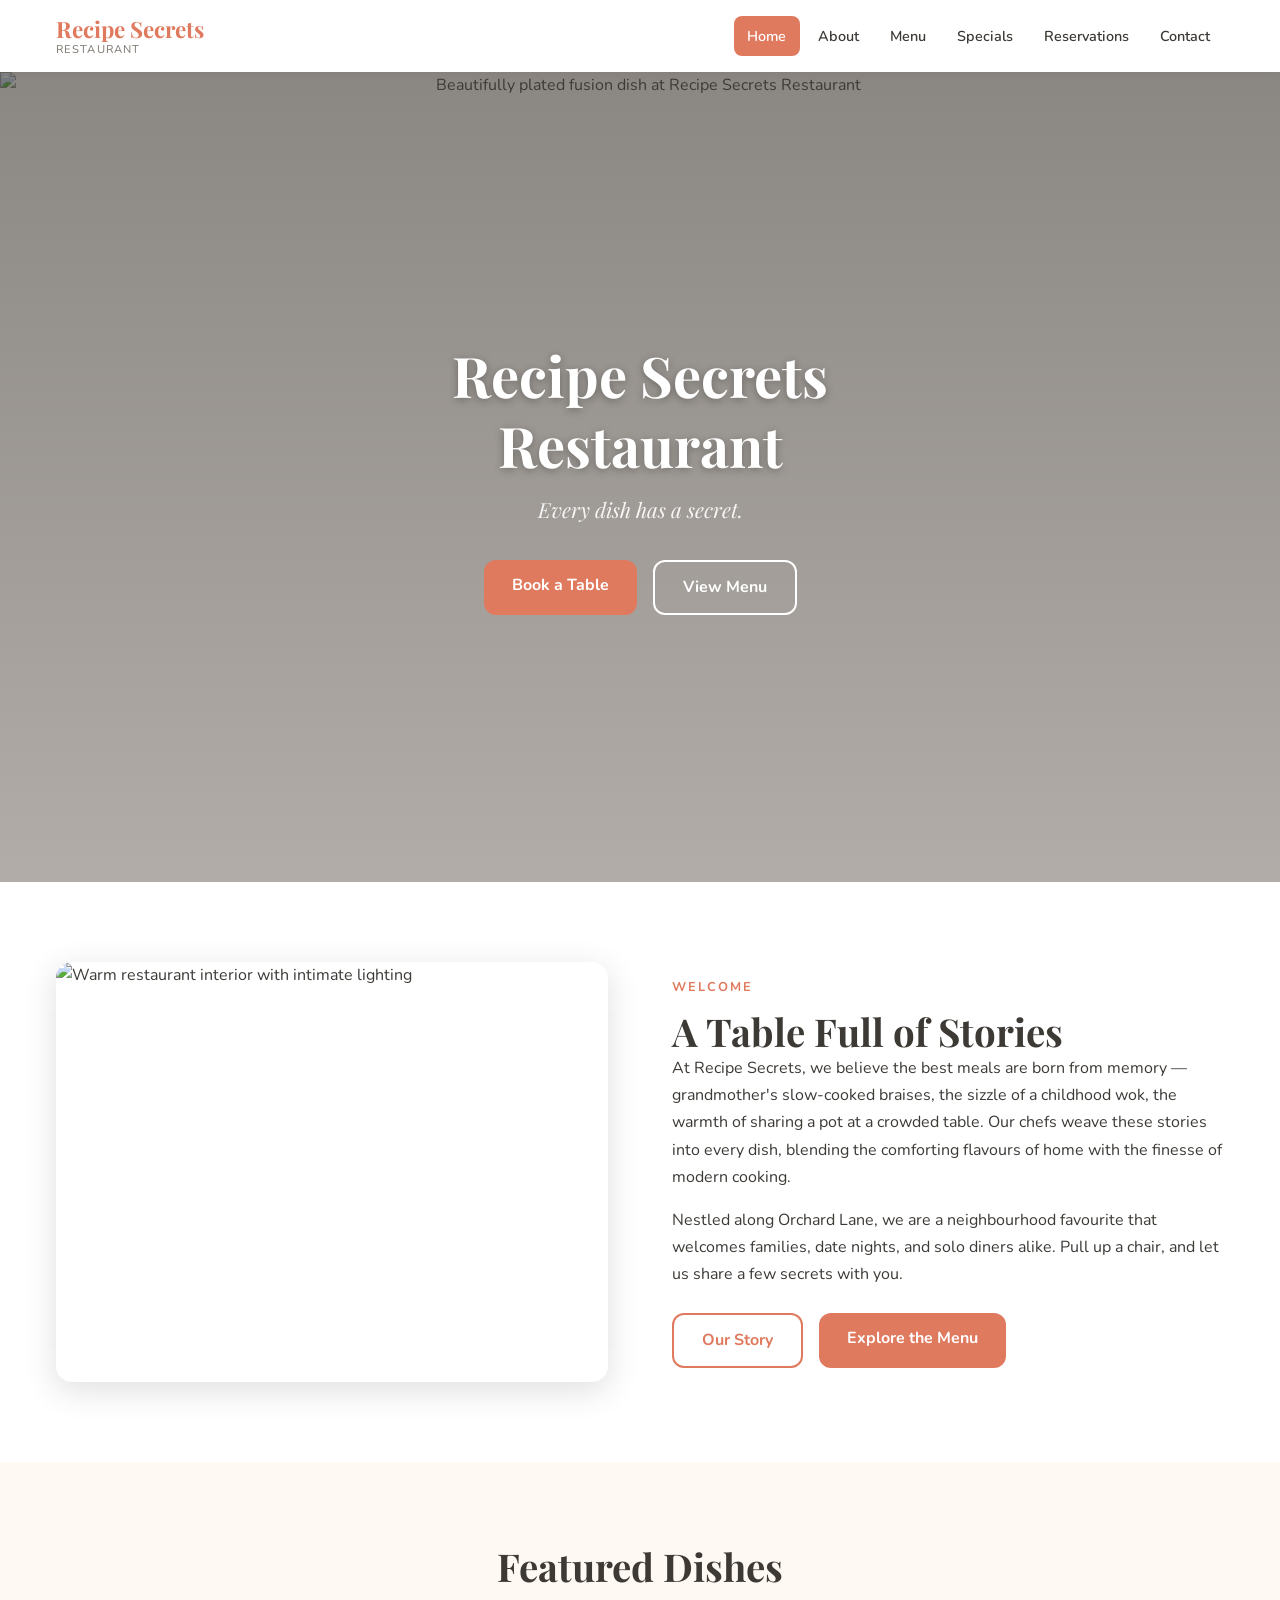
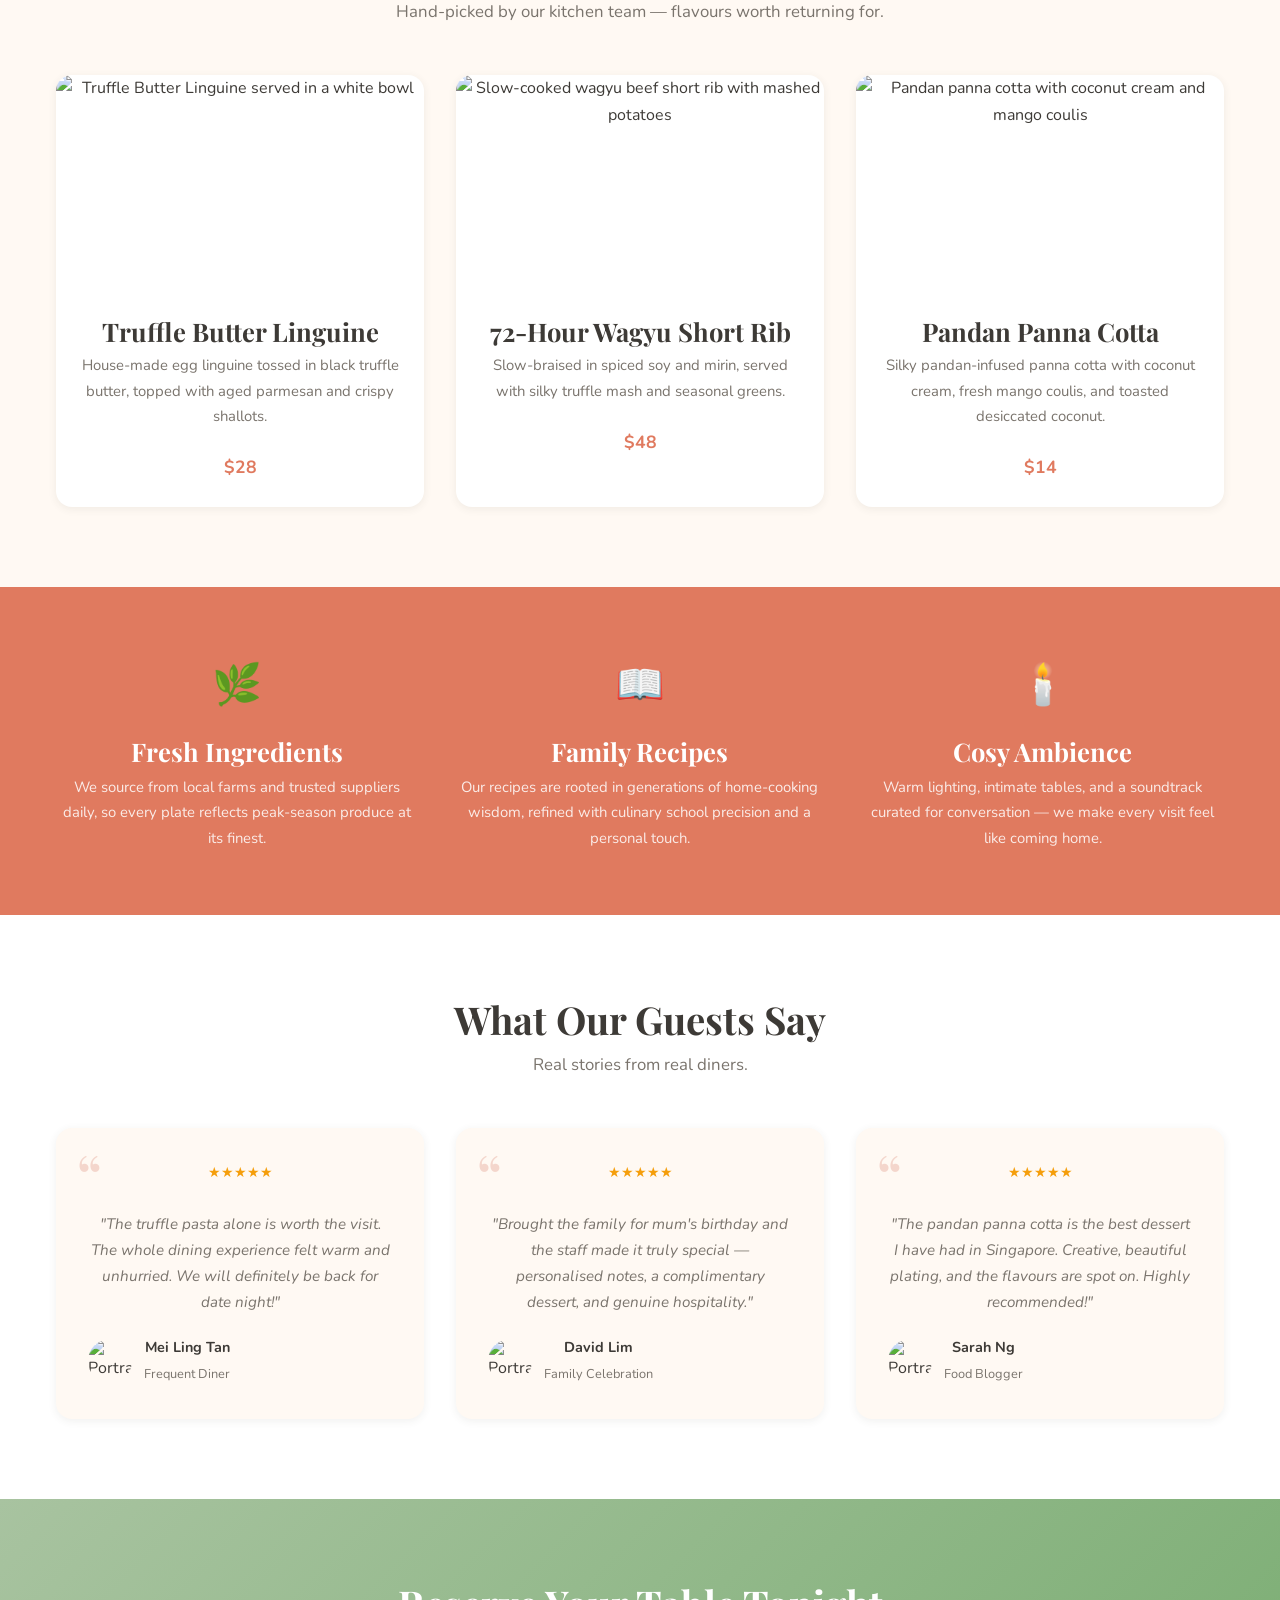
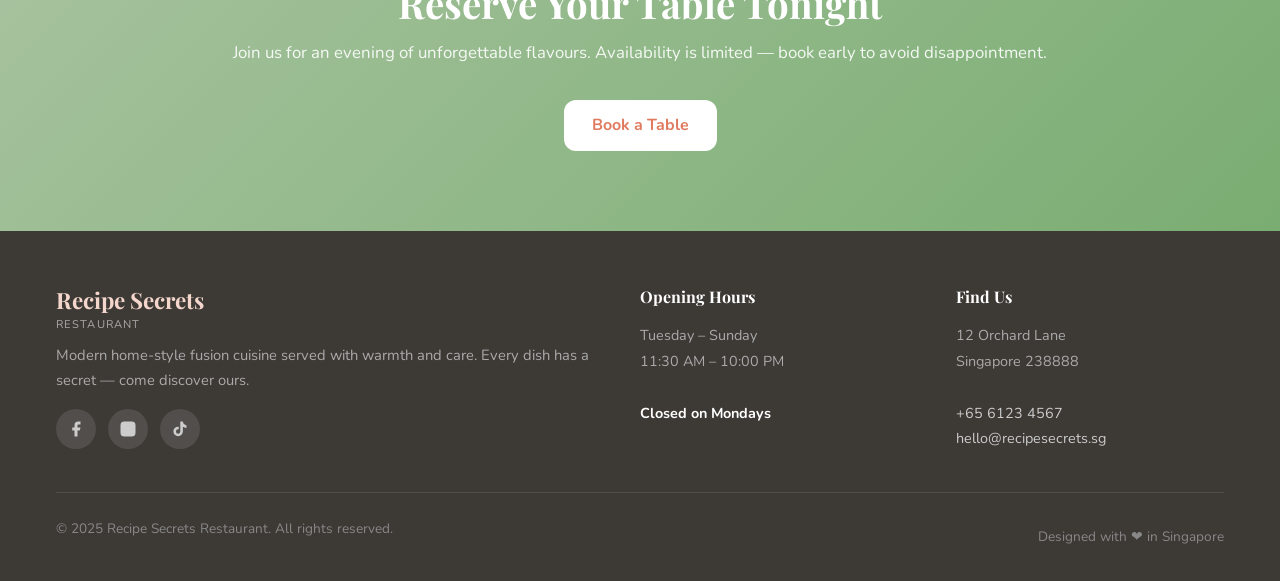
==== index.html @ 35454aa4 "Initial commit: Recipe Secrets Restaurant website" ====
<!DOCTYPE html>
<html lang="en">
<head>
  <meta charset="UTF-8" />
  <meta name="viewport" content="width=device-width, initial-scale=1.0" />
  <title>Recipe Secrets Restaurant – Modern Home-Style Fusion in Singapore</title>
  <meta name="description" content="Recipe Secrets Restaurant offers modern home-style fusion cuisine in the heart of Singapore. Every dish has a secret — come discover ours." />
  <meta property="og:title" content="Recipe Secrets Restaurant" />
  <meta property="og:description" content="Modern home-style fusion cuisine in Singapore. Book a table today." />
  <meta property="og:type" content="restaurant" />
  <link rel="icon" href="data:image/svg+xml,<svg xmlns='http://www.w3.org/2000/svg' viewBox='0 0 32 32'><text y='26' font-size='26'>🍽</text></svg>" />
  <link rel="stylesheet" href="css/styles.css" />
</head>
<body>

  <!-- ===== HEADER ===== -->
  <header class="site-header">
    <div class="header-inner">
      <a href="index.html" class="logo" aria-label="Recipe Secrets Restaurant – Home">
        Recipe Secrets
        <span>Restaurant</span>
      </a>
      <button class="hamburger" aria-label="Toggle navigation" aria-expanded="false" aria-controls="main-nav">
        <span></span><span></span><span></span>
      </button>
      <nav class="site-nav" id="main-nav" aria-label="Main navigation">
        <ul class="nav-list">
          <li><a href="index.html" class="active" aria-current="page">Home</a></li>
          <li><a href="about.html">About</a></li>
          <li><a href="menu.html">Menu</a></li>
          <li><a href="specials.html">Specials</a></li>
          <li><a href="reservation.html">Reservations</a></li>
          <li><a href="contact.html">Contact</a></li>
        </ul>
      </nav>
    </div>
  </header>

  <main>

    <!-- ===== HERO ===== -->
    <section class="hero" aria-label="Hero banner">
      <img
        class="hero-bg"
        src="https://images.unsplash.com/photo-1414235077428-338989a2e8c0?w=1200&q=80"
        alt="Beautifully plated fusion dish at Recipe Secrets Restaurant"
        fetchpriority="high"
      />
      <div class="hero-content">
        <h1>Recipe Secrets<br />Restaurant</h1>
        <p class="hero-tagline">Every dish has a secret.</p>
        <div class="hero-buttons">
          <a href="reservation.html" class="btn btn-primary">Book a Table</a>
          <a href="menu.html" class="btn btn-outline" style="border-color:#fff;color:#fff;">View Menu</a>
        </div>
      </div>
    </section>

    <!-- ===== WELCOME ===== -->
    <section class="welcome-section section-pad" aria-labelledby="welcome-heading">
      <div class="container">
        <div class="welcome-grid">
          <div class="welcome-image reveal">
            <img
              src="https://images.unsplash.com/photo-1504674900247-0877df9cc836?w=600&q=80"
              alt="Warm restaurant interior with intimate lighting"
              loading="lazy"
              width="600"
              height="420"
            />
          </div>
          <div class="welcome-text reveal">
            <p class="section-label">Welcome</p>
            <h2 id="welcome-heading">A Table Full of Stories</h2>
            <p>At Recipe Secrets, we believe the best meals are born from memory — grandmother's slow-cooked braises, the sizzle of a childhood wok, the warmth of sharing a pot at a crowded table. Our chefs weave these stories into every dish, blending the comforting flavours of home with the finesse of modern cooking.</p>
            <p>Nestled along Orchard Lane, we are a neighbourhood favourite that welcomes families, date nights, and solo diners alike. Pull up a chair, and let us share a few secrets with you.</p>
            <div style="margin-top:1.5rem; display:flex; gap:1rem; flex-wrap:wrap;">
              <a href="about.html" class="btn btn-outline">Our Story</a>
              <a href="menu.html" class="btn btn-primary">Explore the Menu</a>
            </div>
          </div>
        </div>
      </div>
    </section>

    <!-- ===== FEATURED DISHES ===== -->
    <section class="featured-section section-pad" aria-labelledby="featured-heading">
      <div class="container text-center">
        <h2 class="section-title" id="featured-heading">Featured Dishes</h2>
        <p class="section-subtitle">Hand-picked by our kitchen team — flavours worth returning for.</p>
        <div class="cards-grid">

          <article class="dish-card reveal">
            <div class="dish-card-img">
              <img
                src="https://images.unsplash.com/photo-1473093295043-cdd812d0e601?w=600&q=80"
                alt="Truffle Butter Linguine served in a white bowl"
                loading="lazy"
                width="600"
                height="220"
              />
            </div>
            <div class="dish-card-body">
              <h3>Truffle Butter Linguine</h3>
              <p>House-made egg linguine tossed in black truffle butter, topped with aged parmesan and crispy shallots.</p>
              <span class="dish-price">$28</span>
            </div>
          </article>

          <article class="dish-card reveal">
            <div class="dish-card-img">
              <img
                src="https://images.unsplash.com/photo-1546069901-ba9599a7e63c?w=600&q=80"
                alt="Slow-cooked wagyu beef short rib with mashed potatoes"
                loading="lazy"
                width="600"
                height="220"
              />
            </div>
            <div class="dish-card-body">
              <h3>72-Hour Wagyu Short Rib</h3>
              <p>Slow-braised in spiced soy and mirin, served with silky truffle mash and seasonal greens.</p>
              <span class="dish-price">$48</span>
            </div>
          </article>

          <article class="dish-card reveal">
            <div class="dish-card-img">
              <img
                src="https://images.unsplash.com/photo-1488477181228-c2b9e9ea5f08?w=600&q=80"
                alt="Pandan panna cotta with coconut cream and mango coulis"
                loading="lazy"
                width="600"
                height="220"
              />
            </div>
            <div class="dish-card-body">
              <h3>Pandan Panna Cotta</h3>
              <p>Silky pandan-infused panna cotta with coconut cream, fresh mango coulis, and toasted desiccated coconut.</p>
              <span class="dish-price">$14</span>
            </div>
          </article>

        </div>
      </div>
    </section>

    <!-- ===== WHY DINE WITH US ===== -->
    <section class="why-strip" aria-labelledby="why-heading">
      <div class="container">
        <div class="why-grid">
          <div class="why-item reveal">
            <span class="why-icon" aria-hidden="true">🌿</span>
            <h3>Fresh Ingredients</h3>
            <p>We source from local farms and trusted suppliers daily, so every plate reflects peak-season produce at its finest.</p>
          </div>
          <div class="why-item reveal">
            <span class="why-icon" aria-hidden="true">📖</span>
            <h3>Family Recipes</h3>
            <p>Our recipes are rooted in generations of home-cooking wisdom, refined with culinary school precision and a personal touch.</p>
          </div>
          <div class="why-item reveal">
            <span class="why-icon" aria-hidden="true">🕯️</span>
            <h3>Cosy Ambience</h3>
            <p>Warm lighting, intimate tables, and a soundtrack curated for conversation — we make every visit feel like coming home.</p>
          </div>
        </div>
      </div>
    </section>

    <!-- ===== TESTIMONIALS ===== -->
    <section class="testimonials-section section-pad" aria-labelledby="testimonials-heading">
      <div class="container text-center">
        <h2 class="section-title" id="testimonials-heading">What Our Guests Say</h2>
        <p class="section-subtitle">Real stories from real diners.</p>
        <div class="testimonials-grid">

          <div class="testimonial-card reveal">
            <div class="stars" aria-label="5 out of 5 stars">★★★★★</div>
            <blockquote>"The truffle pasta alone is worth the visit. The whole dining experience felt warm and unhurried. We will definitely be back for date night!"</blockquote>
            <div class="testimonial-author">
              <img src="https://images.unsplash.com/photo-1438761681033-6461ffad8d80?w=100&q=80" alt="Portrait of Mei Ling" loading="lazy" width="44" height="44" />
              <div>
                <strong>Mei Ling Tan</strong>
                <span>Frequent Diner</span>
              </div>
            </div>
          </div>

          <div class="testimonial-card reveal">
            <div class="stars" aria-label="5 out of 5 stars">★★★★★</div>
            <blockquote>"Brought the family for mum's birthday and the staff made it truly special — personalised notes, a complimentary dessert, and genuine hospitality."</blockquote>
            <div class="testimonial-author">
              <img src="https://images.unsplash.com/photo-1507003211169-0a1dd7228f2d?w=100&q=80" alt="Portrait of David Lim" loading="lazy" width="44" height="44" />
              <div>
                <strong>David Lim</strong>
                <span>Family Celebration</span>
              </div>
            </div>
          </div>

          <div class="testimonial-card reveal">
            <div class="stars" aria-label="5 out of 5 stars">★★★★★</div>
            <blockquote>"The pandan panna cotta is the best dessert I have had in Singapore. Creative, beautiful plating, and the flavours are spot on. Highly recommended!"</blockquote>
            <div class="testimonial-author">
              <img src="https://images.unsplash.com/photo-1494790108377-be9c29b29330?w=100&q=80" alt="Portrait of Sarah Ng" loading="lazy" width="44" height="44" />
              <div>
                <strong>Sarah Ng</strong>
                <span>Food Blogger</span>
              </div>
            </div>
          </div>

        </div>
      </div>
    </section>

    <!-- ===== CTA BANNER ===== -->
    <section class="cta-banner" aria-labelledby="cta-heading">
      <div class="container text-center reveal">
        <h2 id="cta-heading">Reserve Your Table Tonight</h2>
        <p>Join us for an evening of unforgettable flavours. Availability is limited — book early to avoid disappointment.</p>
        <a href="reservation.html" class="btn btn-white">Book a Table</a>
      </div>
    </section>

  </main>

  <!-- ===== FOOTER ===== -->
  <footer class="site-footer" aria-label="Site footer">
    <div class="container">
      <div class="footer-grid">
        <div class="footer-brand">
          <a href="index.html" class="logo">Recipe Secrets<span>Restaurant</span></a>
          <p>Modern home-style fusion cuisine served with warmth and care. Every dish has a secret — come discover ours.</p>
          <div class="social-links" aria-label="Social media links">
            <a href="#" aria-label="Follow us on Facebook">
              <svg viewBox="0 0 24 24" aria-hidden="true"><path d="M18 2h-3a5 5 0 0 0-5 5v3H7v4h3v8h4v-8h3l1-4h-4V7a1 1 0 0 1 1-1h3z"/></svg>
            </a>
            <a href="#" aria-label="Follow us on Instagram">
              <svg viewBox="0 0 24 24" aria-hidden="true"><rect x="2" y="2" width="20" height="20" rx="5" ry="5"/><path d="M16 11.37A4 4 0 1 1 12.63 8 4 4 0 0 1 16 11.37z" fill="none" stroke="currentColor" stroke-width="2"/><line x1="17.5" y1="6.5" x2="17.51" y2="6.5" stroke="currentColor" stroke-width="2" stroke-linecap="round"/></svg>
            </a>
            <a href="#" aria-label="Follow us on TikTok">
              <svg viewBox="0 0 24 24" aria-hidden="true"><path d="M19.59 6.69a4.83 4.83 0 0 1-3.77-4.25V2h-3.45v13.67a2.89 2.89 0 0 1-2.88 2.5 2.89 2.89 0 0 1-2.89-2.89 2.89 2.89 0 0 1 2.89-2.89c.28 0 .54.04.79.1V9.01a6.33 6.33 0 0 0-.79-.05 6.34 6.34 0 0 0-6.34 6.34 6.34 6.34 0 0 0 6.34 6.34 6.34 6.34 0 0 0 6.33-6.34V9.03a8.16 8.16 0 0 0 4.77 1.52V7.1a4.85 4.85 0 0 1-1-.41z"/></svg>
            </a>
          </div>
        </div>
        <div class="footer-col">
          <h4>Opening Hours</h4>
          <address>
            Tuesday – Sunday<br />
            11:30 AM – 10:00 PM<br /><br />
            <strong style="color:#fff;">Closed on Mondays</strong>
          </address>
        </div>
        <div class="footer-col">
          <h4>Find Us</h4>
          <address>
            12 Orchard Lane<br />
            Singapore 238888<br /><br />
            <a href="tel:+6561234567">+65 6123 4567</a><br />
            <a href="mailto:hello@recipesecrets.sg">hello@recipesecrets.sg</a>
          </address>
        </div>
      </div>
      <div class="footer-bottom">
        <p>&copy; 2025 Recipe Secrets Restaurant. All rights reserved.</p>
        <p>Designed with ❤ in Singapore</p>
      </div>
    </div>
  </footer>

  <script src="js/main.js"></script>
</body>
</html>
---- css/styles.css ----
@import url('https://fonts.googleapis.com/css2?family=Playfair+Display:ital,wght@0,400;0,600;0,700;1,400&family=Nunito:wght@300;400;600;700&display=swap');

/* =========================================
   CSS VARIABLES & RESET
   ========================================= */
:root {
  --bg: #FFF9F3;
  --surface: #FFFFFF;
  --primary: #E07A5F;
  --secondary: #A8C3A0;
  --accent: #F4D6CC;
  --text: #3D3A36;
  --muted: #7A746D;
  --radius-sm: 8px;
  --radius-md: 12px;
  --radius-lg: 16px;
  --shadow-sm: 0 2px 8px rgba(61, 58, 54, 0.08);
  --shadow-md: 0 4px 16px rgba(61, 58, 54, 0.12);
  --shadow-lg: 0 8px 32px rgba(61, 58, 54, 0.16);
  --transition: 0.3s ease;
  --max-width: 1200px;
}

*, *::before, *::after {
  box-sizing: border-box;
  margin: 0;
  padding: 0;
}

html {
  scroll-behavior: smooth;
}

body {
  font-family: 'Nunito', sans-serif;
  background-color: var(--bg);
  color: var(--text);
  line-height: 1.7;
  font-size: 16px;
  overflow-x: hidden;
}

img {
  max-width: 100%;
  height: auto;
  display: block;
}

a {
  color: var(--primary);
  text-decoration: none;
  transition: color var(--transition);
}

a:hover { color: #c45f44; }

a:focus-visible, button:focus-visible, input:focus-visible, select:focus-visible, textarea:focus-visible {
  outline: 2px solid var(--primary);
  outline-offset: 3px;
}

h1, h2, h3, h4 {
  font-family: 'Playfair Display', serif;
  line-height: 1.25;
  color: var(--text);
}

h1 { font-size: clamp(2rem, 5vw, 3.5rem); }
h2 { font-size: clamp(1.6rem, 3.5vw, 2.4rem); }
h3 { font-size: clamp(1.2rem, 2.5vw, 1.6rem); }
h4 { font-size: 1.1rem; }

p { margin-bottom: 1rem; }
p:last-child { margin-bottom: 0; }

ul { list-style: none; }

/* =========================================
   UTILITIES
   ========================================= */
.container {
  max-width: var(--max-width);
  margin: 0 auto;
  padding: 0 1rem;
}

.section-pad {
  padding: 5rem 0;
}

.text-center { text-align: center; }

.section-title {
  font-family: 'Playfair Display', serif;
  color: var(--text);
  margin-bottom: 0.5rem;
}

.section-subtitle {
  color: var(--muted);
  font-size: 1.05rem;
  margin-bottom: 3rem;
}

.badge {
  display: inline-block;
  padding: 0.2rem 0.7rem;
  border-radius: 20px;
  font-size: 0.75rem;
  font-weight: 700;
  letter-spacing: 0.03em;
  text-transform: uppercase;
}

.badge-veg { background: #d4edda; color: #155724; }
.badge-spicy { background: #f8d7da; color: #721c24; }
.badge-chef { background: #fff3cd; color: #856404; }

.btn {
  display: inline-block;
  padding: 0.75rem 1.75rem;
  border-radius: var(--radius-md);
  font-family: 'Nunito', sans-serif;
  font-weight: 700;
  font-size: 1rem;
  cursor: pointer;
  border: none;
  transition: transform var(--transition), box-shadow var(--transition), background-color var(--transition);
}

.btn:hover {
  transform: translateY(-2px);
  box-shadow: var(--shadow-md);
}

.btn-primary {
  background: var(--primary);
  color: #fff;
}

.btn-primary:hover {
  background: #c45f44;
  color: #fff;
}

.btn-outline {
  background: transparent;
  color: var(--primary);
  border: 2px solid var(--primary);
}

.btn-outline:hover {
  background: var(--primary);
  color: #fff;
}

.btn-white {
  background: #fff;
  color: var(--primary);
}

.btn-white:hover {
  background: var(--accent);
  color: var(--primary);
}

/* Scroll reveal */
.reveal {
  opacity: 0;
  transform: translateY(20px);
  transition: opacity 0.5s ease, transform 0.5s ease;
}

.reveal.visible {
  opacity: 1;
  transform: none;
}

@media (prefers-reduced-motion: reduce) {
  .reveal {
    opacity: 1;
    transform: none;
    transition: none;
  }
}

/* =========================================
   HEADER & NAV
   ========================================= */
.site-header {
  position: sticky;
  top: 0;
  z-index: 1000;
  background: var(--surface);
  box-shadow: var(--shadow-sm);
}

.header-inner {
  display: flex;
  align-items: center;
  justify-content: space-between;
  padding: 1rem 1rem;
  max-width: var(--max-width);
  margin: 0 auto;
}

.logo {
  font-family: 'Playfair Display', serif;
  font-size: 1.4rem;
  font-weight: 700;
  color: var(--primary);
  text-decoration: none;
  line-height: 1.2;
}

.logo span {
  display: block;
  font-size: 0.7rem;
  font-family: 'Nunito', sans-serif;
  font-weight: 400;
  color: var(--muted);
  letter-spacing: 0.1em;
  text-transform: uppercase;
}

.nav-list {
  display: flex;
  gap: 0.25rem;
  align-items: center;
}

.nav-list a {
  display: block;
  padding: 0.5rem 0.85rem;
  color: var(--text);
  font-weight: 600;
  font-size: 0.9rem;
  border-radius: var(--radius-sm);
  transition: background var(--transition), color var(--transition);
}

.nav-list a:hover {
  background: var(--accent);
  color: var(--primary);
}

.nav-list a.active {
  background: var(--primary);
  color: #fff;
}

.hamburger {
  display: none;
  flex-direction: column;
  gap: 5px;
  background: none;
  border: none;
  cursor: pointer;
  padding: 6px;
  border-radius: var(--radius-sm);
}

.hamburger span {
  display: block;
  width: 24px;
  height: 2px;
  background: var(--text);
  border-radius: 2px;
  transition: transform var(--transition), opacity var(--transition);
}

.hamburger[aria-expanded="true"] span:nth-child(1) {
  transform: translateY(7px) rotate(45deg);
}

.hamburger[aria-expanded="true"] span:nth-child(2) {
  opacity: 0;
}

.hamburger[aria-expanded="true"] span:nth-child(3) {
  transform: translateY(-7px) rotate(-45deg);
}

/* =========================================
   FOOTER
   ========================================= */
.site-footer {
  background: var(--text);
  color: #ccc;
  padding: 3.5rem 0 1.5rem;
}

.footer-grid {
  display: grid;
  grid-template-columns: 2fr 1fr 1fr;
  gap: 3rem;
  margin-bottom: 2.5rem;
}

.footer-brand .logo { color: var(--accent); }
.footer-brand .logo span { color: #aaa; }
.footer-brand p { color: #aaa; font-size: 0.92rem; margin-top: 0.75rem; }

.footer-col h4 {
  font-family: 'Playfair Display', serif;
  color: #fff;
  margin-bottom: 1rem;
  font-size: 1rem;
}

.footer-col p, .footer-col address {
  font-style: normal;
  font-size: 0.9rem;
  color: #aaa;
  line-height: 1.8;
}

.footer-col a { color: #ccc; }
.footer-col a:hover { color: var(--accent); }

.social-links {
  display: flex;
  gap: 0.75rem;
  margin-top: 1rem;
}

.social-links a {
  display: flex;
  align-items: center;
  justify-content: center;
  width: 40px;
  height: 40px;
  background: rgba(255,255,255,0.1);
  border-radius: 50%;
  color: #ccc;
  transition: background var(--transition), color var(--transition);
}

.social-links a:hover {
  background: var(--primary);
  color: #fff;
}

.social-links svg {
  width: 18px;
  height: 18px;
  fill: currentColor;
}

.footer-bottom {
  border-top: 1px solid rgba(255,255,255,0.1);
  padding-top: 1.5rem;
  display: flex;
  justify-content: space-between;
  align-items: center;
  font-size: 0.85rem;
  color: #888;
  flex-wrap: wrap;
  gap: 0.5rem;
}

/* =========================================
   PAGE HERO (shared)
   ========================================= */
.page-hero {
  position: relative;
  height: 320px;
  display: flex;
  align-items: center;
  justify-content: center;
  overflow: hidden;
  text-align: center;
}

.page-hero::before {
  content: '';
  position: absolute;
  inset: 0;
  background: rgba(61, 58, 54, 0.55);
  z-index: 1;
}

.page-hero img {
  position: absolute;
  inset: 0;
  width: 100%;
  height: 100%;
  object-fit: cover;
}

.page-hero-content {
  position: relative;
  z-index: 2;
  color: #fff;
}

.page-hero-content h1 {
  color: #fff;
  margin-bottom: 0.5rem;
}

.page-hero-content p {
  font-size: 1.1rem;
  color: rgba(255,255,255,0.85);
}

/* =========================================
   HOME – HERO
   ========================================= */
.hero {
  position: relative;
  min-height: 90vh;
  display: flex;
  align-items: center;
  justify-content: center;
  text-align: center;
  overflow: hidden;
}

.hero::before {
  content: '';
  position: absolute;
  inset: 0;
  background: linear-gradient(to bottom, rgba(61,58,54,0.6) 0%, rgba(61,58,54,0.4) 100%);
  z-index: 1;
}

.hero-bg {
  position: absolute;
  inset: 0;
  width: 100%;
  height: 100%;
  object-fit: cover;
}

.hero-content {
  position: relative;
  z-index: 2;
  color: #fff;
  max-width: 700px;
  padding: 2rem 1rem;
}

.hero-content h1 {
  color: #fff;
  margin-bottom: 0.75rem;
  text-shadow: 0 2px 8px rgba(0,0,0,0.3);
}

.hero-tagline {
  font-size: clamp(1rem, 2.5vw, 1.3rem);
  color: rgba(255,255,255,0.9);
  font-style: italic;
  margin-bottom: 2rem;
  font-family: 'Playfair Display', serif;
}

.hero-buttons {
  display: flex;
  gap: 1rem;
  justify-content: center;
  flex-wrap: wrap;
}

/* =========================================
   HOME – WELCOME
   ========================================= */
.welcome-section {
  background: var(--surface);
}

.welcome-grid {
  display: grid;
  grid-template-columns: 1fr 1fr;
  gap: 4rem;
  align-items: center;
}

.welcome-image {
  border-radius: var(--radius-lg);
  overflow: hidden;
  box-shadow: var(--shadow-lg);
}

.welcome-image img {
  width: 100%;
  height: 420px;
  object-fit: cover;
  transition: transform 0.5s ease;
}

.welcome-image:hover img {
  transform: scale(1.03);
}

.welcome-text .section-label {
  font-size: 0.8rem;
  font-weight: 700;
  text-transform: uppercase;
  letter-spacing: 0.15em;
  color: var(--primary);
  margin-bottom: 0.5rem;
}

/* =========================================
   HOME – FEATURED DISHES
   ========================================= */
.featured-section {
  background: var(--bg);
}

.cards-grid {
  display: grid;
  grid-template-columns: repeat(3, 1fr);
  gap: 2rem;
}

.dish-card {
  background: var(--surface);
  border-radius: var(--radius-lg);
  overflow: hidden;
  box-shadow: var(--shadow-sm);
  transition: transform var(--transition), box-shadow var(--transition);
}

.dish-card:hover {
  transform: translateY(-6px);
  box-shadow: var(--shadow-lg);
}

.dish-card-img {
  overflow: hidden;
  height: 220px;
}

.dish-card-img img {
  width: 100%;
  height: 100%;
  object-fit: cover;
  transition: transform 0.5s ease;
}

.dish-card:hover .dish-card-img img {
  transform: scale(1.05);
}

.dish-card-body {
  padding: 1.25rem 1.5rem 1.5rem;
}

.dish-card-body h3 {
  margin-bottom: 0.4rem;
}

.dish-card-body p {
  color: var(--muted);
  font-size: 0.93rem;
}

.dish-price {
  display: inline-block;
  margin-top: 0.5rem;
  font-weight: 700;
  color: var(--primary);
  font-size: 1.1rem;
}

/* =========================================
   HOME – WHY DINE WITH US
   ========================================= */
.why-strip {
  background: var(--primary);
  padding: 4rem 0;
}

.why-grid {
  display: grid;
  grid-template-columns: repeat(3, 1fr);
  gap: 2.5rem;
  text-align: center;
}

.why-item {
  color: #fff;
}

.why-icon {
  font-size: 2.5rem;
  margin-bottom: 1rem;
  display: block;
}

.why-item h3 {
  color: #fff;
  margin-bottom: 0.5rem;
}

.why-item p {
  color: rgba(255,255,255,0.85);
  font-size: 0.93rem;
}

/* =========================================
   HOME – TESTIMONIALS
   ========================================= */
.testimonials-section {
  background: var(--surface);
}

.testimonials-grid {
  display: grid;
  grid-template-columns: repeat(3, 1fr);
  gap: 2rem;
}

.testimonial-card {
  background: var(--bg);
  border-radius: var(--radius-lg);
  padding: 2rem;
  position: relative;
  box-shadow: var(--shadow-sm);
}

.testimonial-card::before {
  content: '\201C';
  position: absolute;
  top: 1rem;
  left: 1.25rem;
  font-family: 'Playfair Display', serif;
  font-size: 4rem;
  color: var(--accent);
  line-height: 1;
}

.testimonial-card blockquote {
  padding-top: 1.5rem;
  font-style: italic;
  color: var(--muted);
  margin-bottom: 1.25rem;
  font-size: 0.95rem;
}

.testimonial-author {
  display: flex;
  align-items: center;
  gap: 0.75rem;
}

.testimonial-author img {
  width: 44px;
  height: 44px;
  border-radius: 50%;
  object-fit: cover;
}

.testimonial-author strong {
  display: block;
  font-size: 0.9rem;
  font-weight: 700;
}

.testimonial-author span {
  font-size: 0.8rem;
  color: var(--muted);
}

.stars {
  color: #f59e0b;
  font-size: 0.9rem;
  margin-bottom: 0.25rem;
}

/* =========================================
   HOME – CTA BANNER
   ========================================= */
.cta-banner {
  background: linear-gradient(135deg, var(--secondary) 0%, #7aad72 100%);
  padding: 5rem 0;
  text-align: center;
}

.cta-banner h2 {
  color: #fff;
  margin-bottom: 0.75rem;
}

.cta-banner p {
  color: rgba(255,255,255,0.9);
  font-size: 1.05rem;
  margin-bottom: 2rem;
}

/* =========================================
   ABOUT – Story, Chef, Values, Gallery
   ========================================= */
.story-section {
  background: var(--surface);
}

.story-grid {
  display: grid;
  grid-template-columns: 1fr 1fr;
  gap: 4rem;
  align-items: center;
}

.story-image {
  border-radius: var(--radius-lg);
  overflow: hidden;
  box-shadow: var(--shadow-lg);
}

.story-image img {
  width: 100%;
  height: 480px;
  object-fit: cover;
}

.chef-section {
  background: var(--bg);
}

.chef-grid {
  display: grid;
  grid-template-columns: 340px 1fr;
  gap: 4rem;
  align-items: start;
}

.chef-photo {
  border-radius: var(--radius-lg);
  overflow: hidden;
  box-shadow: var(--shadow-lg);
  position: sticky;
  top: 100px;
}

.chef-photo img {
  width: 100%;
  height: 440px;
  object-fit: cover;
}

.chef-title-tag {
  background: var(--primary);
  color: #fff;
  display: inline-block;
  padding: 0.25rem 0.9rem;
  border-radius: 20px;
  font-size: 0.8rem;
  font-weight: 700;
  text-transform: uppercase;
  letter-spacing: 0.08em;
  margin-bottom: 0.75rem;
}

.values-section {
  background: var(--surface);
}

.values-grid {
  display: grid;
  grid-template-columns: repeat(3, 1fr);
  gap: 2rem;
}

.value-card {
  background: var(--bg);
  border-radius: var(--radius-lg);
  padding: 2.5rem 2rem;
  text-align: center;
  box-shadow: var(--shadow-sm);
  transition: transform var(--transition), box-shadow var(--transition);
}

.value-card:hover {
  transform: translateY(-4px);
  box-shadow: var(--shadow-md);
}

.value-icon {
  font-size: 2.5rem;
  margin-bottom: 1rem;
}

.value-card h3 { margin-bottom: 0.5rem; }
.value-card p { color: var(--muted); font-size: 0.93rem; }

.gallery-section {
  background: var(--bg);
}

.gallery-grid {
  display: grid;
  grid-template-columns: repeat(3, 1fr);
  gap: 1rem;
}

.gallery-item {
  border-radius: var(--radius-md);
  overflow: hidden;
  aspect-ratio: 4/3;
  box-shadow: var(--shadow-sm);
}

.gallery-item img {
  width: 100%;
  height: 100%;
  object-fit: cover;
  transition: transform 0.5s ease;
}

.gallery-item:hover img {
  transform: scale(1.05);
}

.gallery-item.tall {
  grid-row: span 2;
  aspect-ratio: unset;
}

.gallery-item.tall img {
  height: 100%;
}

/* =========================================
   MENU – Tabs
   ========================================= */
.menu-section {
  background: var(--surface);
}

.tab-nav {
  display: flex;
  gap: 0.5rem;
  justify-content: center;
  flex-wrap: wrap;
  margin-bottom: 3rem;
}

.tab-btn {
  padding: 0.65rem 1.6rem;
  border-radius: var(--radius-md);
  border: 2px solid var(--primary);
  background: transparent;
  color: var(--primary);
  font-family: 'Nunito', sans-serif;
  font-size: 0.95rem;
  font-weight: 700;
  cursor: pointer;
  transition: background var(--transition), color var(--transition);
}

.tab-btn:hover,
.tab-btn.active {
  background: var(--primary);
  color: #fff;
}

.tab-panel {
  display: none;
}

.tab-panel.active {
  display: grid;
  grid-template-columns: repeat(auto-fill, minmax(280px, 1fr));
  gap: 2rem;
}

.menu-card {
  background: var(--bg);
  border-radius: var(--radius-lg);
  overflow: hidden;
  box-shadow: var(--shadow-sm);
  transition: transform var(--transition), box-shadow var(--transition);
}

.menu-card:hover {
  transform: translateY(-5px);
  box-shadow: var(--shadow-md);
}

.menu-card-img {
  height: 180px;
  overflow: hidden;
}

.menu-card-img img {
  width: 100%;
  height: 100%;
  object-fit: cover;
  transition: transform 0.5s ease;
}

.menu-card:hover .menu-card-img img {
  transform: scale(1.05);
}

.menu-card-body {
  padding: 1rem 1.25rem 1.25rem;
}

.menu-card-header {
  display: flex;
  justify-content: space-between;
  align-items: flex-start;
  gap: 0.5rem;
  margin-bottom: 0.4rem;
}

.menu-card-header h3 { font-size: 1.05rem; }

.menu-price {
  font-weight: 700;
  color: var(--primary);
  font-size: 1rem;
  white-space: nowrap;
}

.menu-card-body p {
  color: var(--muted);
  font-size: 0.88rem;
  margin-bottom: 0.75rem;
}

.menu-badges { display: flex; gap: 0.4rem; flex-wrap: wrap; }

/* =========================================
   SPECIALS
   ========================================= */
.specials-section {
  background: var(--surface);
}

.special-card {
  background: var(--bg);
  border-radius: var(--radius-lg);
  overflow: hidden;
  box-shadow: var(--shadow-md);
  display: grid;
  grid-template-columns: 400px 1fr;
  margin-bottom: 2.5rem;
  transition: box-shadow var(--transition);
}

.special-card:hover { box-shadow: var(--shadow-lg); }

.special-card:nth-child(even) {
  grid-template-columns: 1fr 400px;
}

.special-card:nth-child(even) .special-img {
  order: 2;
}

.special-card:nth-child(even) .special-body {
  order: 1;
}

.special-img {
  overflow: hidden;
  height: 320px;
}

.special-img img {
  width: 100%;
  height: 100%;
  object-fit: cover;
  transition: transform 0.5s ease;
}

.special-card:hover .special-img img {
  transform: scale(1.04);
}

.special-body {
  padding: 2.5rem 2rem;
  display: flex;
  flex-direction: column;
  justify-content: center;
  gap: 0.75rem;
}

.special-tag {
  display: inline-block;
  background: var(--primary);
  color: #fff;
  padding: 0.25rem 0.9rem;
  border-radius: 20px;
  font-size: 0.78rem;
  font-weight: 700;
  text-transform: uppercase;
  letter-spacing: 0.08em;
  width: fit-content;
}

.special-body h3 {
  font-size: 1.5rem;
}

.special-body p { color: var(--muted); font-size: 0.93rem; }

.special-price {
  font-family: 'Playfair Display', serif;
  font-size: 1.6rem;
  font-weight: 700;
  color: var(--primary);
}

.signature-section {
  background: var(--accent);
  padding: 5rem 0;
  text-align: center;
}

.signature-section h2 { margin-bottom: 0.5rem; }
.signature-section > .container > p { color: var(--muted); margin-bottom: 3rem; }

.signature-card {
  background: var(--surface);
  border-radius: var(--radius-lg);
  overflow: hidden;
  box-shadow: var(--shadow-md);
  max-width: 560px;
  margin: 0 auto;
}

.signature-card img {
  width: 100%;
  height: 300px;
  object-fit: cover;
}

.signature-card-body {
  padding: 1.5rem 2rem 2rem;
}

.signature-card-body h3 { margin-bottom: 0.5rem; }
.signature-card-body p { color: var(--muted); font-size: 0.93rem; margin-bottom: 0.75rem; }

.promotions-section {
  background: var(--bg);
}

.promos-grid {
  display: grid;
  grid-template-columns: repeat(2, 1fr);
  gap: 2rem;
}

.promo-card {
  background: var(--surface);
  border-radius: var(--radius-lg);
  padding: 2rem 2rem 2rem 7rem;
  box-shadow: var(--shadow-sm);
  position: relative;
  overflow: hidden;
  transition: transform var(--transition), box-shadow var(--transition);
}

.promo-card:hover {
  transform: translateY(-4px);
  box-shadow: var(--shadow-md);
}

.promo-badge {
  position: absolute;
  left: 0;
  top: 0;
  bottom: 0;
  width: 70px;
  display: flex;
  align-items: center;
  justify-content: center;
  writing-mode: vertical-rl;
  text-orientation: mixed;
  transform: rotate(180deg);
  font-size: 0.7rem;
  font-weight: 800;
  letter-spacing: 0.12em;
  text-transform: uppercase;
  color: #fff;
}

.promo-badge.bg-primary { background: var(--primary); }
.promo-badge.bg-secondary { background: var(--secondary); color: var(--text); }
.promo-badge.bg-gold { background: #d4a017; }
.promo-badge.bg-teal { background: #2a9d8f; }

.promo-card h3 { margin-bottom: 0.4rem; }
.promo-card p { color: var(--muted); font-size: 0.9rem; margin-bottom: 0.5rem; }
.promo-price { font-weight: 700; color: var(--primary); font-size: 1.2rem; }

/* =========================================
   RESERVATION
   ========================================= */
.reservation-section {
  background: var(--surface);
}

.reservation-grid {
  display: grid;
  grid-template-columns: 1fr 420px;
  gap: 4rem;
  align-items: start;
}

.form-card {
  background: var(--bg);
  border-radius: var(--radius-lg);
  padding: 2.5rem;
  box-shadow: var(--shadow-md);
}

.form-card h2 { margin-bottom: 0.4rem; }
.form-card > p { color: var(--muted); margin-bottom: 2rem; font-size: 0.93rem; }

.form-group {
  margin-bottom: 1.25rem;
}

.form-group label {
  display: block;
  font-weight: 700;
  font-size: 0.88rem;
  margin-bottom: 0.35rem;
  color: var(--text);
}

.form-group input,
.form-group select,
.form-group textarea {
  width: 100%;
  padding: 0.7rem 1rem;
  border: 2px solid #e8e4df;
  border-radius: var(--radius-md);
  font-family: 'Nunito', sans-serif;
  font-size: 0.95rem;
  color: var(--text);
  background: var(--surface);
  transition: border-color var(--transition);
}

.form-group input:focus,
.form-group select:focus,
.form-group textarea:focus {
  border-color: var(--primary);
  outline: none;
}

.form-group textarea {
  resize: vertical;
  min-height: 100px;
}

.form-row {
  display: grid;
  grid-template-columns: 1fr 1fr;
  gap: 1rem;
}

.form-error {
  display: block;
  color: #c0392b;
  font-size: 0.8rem;
  margin-top: 0.3rem;
}

.form-msg {
  padding: 1rem 1.25rem;
  border-radius: var(--radius-md);
  margin-top: 1.25rem;
  font-weight: 600;
  font-size: 0.93rem;
  display: none;
}

.form-msg.success {
  background: #d4edda;
  color: #155724;
  display: block;
}

.form-msg.error {
  background: #f8d7da;
  color: #721c24;
  display: block;
}

.aside-card {
  background: var(--bg);
  border-radius: var(--radius-lg);
  overflow: hidden;
  box-shadow: var(--shadow-md);
  position: sticky;
  top: 100px;
}

.aside-img {
  height: 220px;
  overflow: hidden;
}

.aside-img img {
  width: 100%;
  height: 100%;
  object-fit: cover;
}

.aside-info {
  padding: 1.5rem;
}

.aside-info h3 { margin-bottom: 1rem; }

.hours-table {
  width: 100%;
  border-collapse: collapse;
  font-size: 0.88rem;
}

.hours-table td {
  padding: 0.4rem 0;
  border-bottom: 1px solid #e8e4df;
  color: var(--muted);
}

.hours-table td:first-child {
  font-weight: 700;
  color: var(--text);
  width: 55%;
}

.hours-table tr:last-child td { border-bottom: none; }

/* =========================================
   CONTACT
   ========================================= */
.contact-section {
  background: var(--surface);
}

.contact-grid {
  display: grid;
  grid-template-columns: 1fr 1fr;
  gap: 4rem;
}

.contact-info-block {
  display: flex;
  flex-direction: column;
  gap: 1.5rem;
}

.info-item {
  display: flex;
  gap: 1rem;
  align-items: flex-start;
}

.info-icon {
  font-size: 1.5rem;
  flex-shrink: 0;
  width: 44px;
  height: 44px;
  background: var(--accent);
  border-radius: 50%;
  display: flex;
  align-items: center;
  justify-content: center;
}

.info-item h4 { margin-bottom: 0.2rem; }
.info-item p, .info-item address { color: var(--muted); font-style: normal; font-size: 0.92rem; }

.map-section {
  background: var(--bg);
}

.map-container {
  border-radius: var(--radius-lg);
  overflow: hidden;
  box-shadow: var(--shadow-md);
}

.map-container iframe {
  display: block;
  width: 100%;
  height: 420px;
  border: none;
}

.social-contact {
  background: var(--surface);
  padding: 3rem 0;
  text-align: center;
  border-top: 1px solid var(--accent);
}

.social-contact h2 { margin-bottom: 0.5rem; }
.social-contact p { color: var(--muted); margin-bottom: 1.5rem; }

.social-icons-row {
  display: flex;
  justify-content: center;
  gap: 1rem;
  flex-wrap: wrap;
}

.social-icon-link {
  display: flex;
  align-items: center;
  gap: 0.5rem;
  padding: 0.6rem 1.25rem;
  background: var(--bg);
  border-radius: var(--radius-md);
  color: var(--text);
  font-weight: 700;
  font-size: 0.9rem;
  border: 2px solid var(--accent);
  transition: background var(--transition), color var(--transition), border-color var(--transition);
}

.social-icon-link:hover {
  background: var(--primary);
  color: #fff;
  border-color: var(--primary);
}

.social-icon-link svg {
  width: 20px;
  height: 20px;
  fill: currentColor;
}

/* =========================================
   RESPONSIVE
   ========================================= */
@media (max-width: 1024px) {
  .footer-grid { grid-template-columns: 1fr 1fr; }
  .footer-brand { grid-column: span 2; }
  .chef-grid { grid-template-columns: 280px 1fr; gap: 2.5rem; }
  .special-card { grid-template-columns: 1fr 1fr; }
  .special-card:nth-child(even) { grid-template-columns: 1fr 1fr; }
  .reservation-grid { grid-template-columns: 1fr; }
  .aside-card { position: static; }
}

@media (max-width: 768px) {
  .section-pad { padding: 3rem 0; }

  /* Nav mobile */
  .hamburger { display: flex; }

  .site-nav {
    position: absolute;
    top: 100%;
    left: 0;
    right: 0;
    background: var(--surface);
    box-shadow: var(--shadow-md);
    padding: 1rem;
    display: none;
  }

  .site-nav.open { display: block; }

  .nav-list {
    flex-direction: column;
    gap: 0.25rem;
  }

  .nav-list a {
    display: block;
    padding: 0.6rem 1rem;
  }

  .site-header { position: relative; }

  /* Grids → 1 column */
  .welcome-grid,
  .story-grid,
  .contact-grid { grid-template-columns: 1fr; }

  .welcome-image img { height: 280px; }

  .cards-grid,
  .why-grid,
  .testimonials-grid,
  .values-grid,
  .gallery-grid { grid-template-columns: 1fr; }

  .gallery-item.tall { grid-row: span 1; }

  .promos-grid { grid-template-columns: 1fr; }

  .chef-grid { grid-template-columns: 1fr; }
  .chef-photo { position: static; }
  .chef-photo img { height: 300px; }

  .special-card,
  .special-card:nth-child(even) {
    grid-template-columns: 1fr;
  }

  .special-card:nth-child(even) .special-img,
  .special-card:nth-child(even) .special-body {
    order: unset;
  }

  .special-img { height: 220px; }

  .footer-grid { grid-template-columns: 1fr; }
  .footer-brand { grid-column: span 1; }
  .footer-bottom { flex-direction: column; text-align: center; }

  .form-row { grid-template-columns: 1fr; }

  .hero { min-height: 70vh; }
  .page-hero { height: 220px; }

  .hero-buttons { flex-direction: column; align-items: center; }
}

@media (min-width: 769px) and (max-width: 1024px) {
  .cards-grid { grid-template-columns: repeat(2, 1fr); }
  .testimonials-grid { grid-template-columns: repeat(2, 1fr); }
  .gallery-grid { grid-template-columns: repeat(2, 1fr); }
}
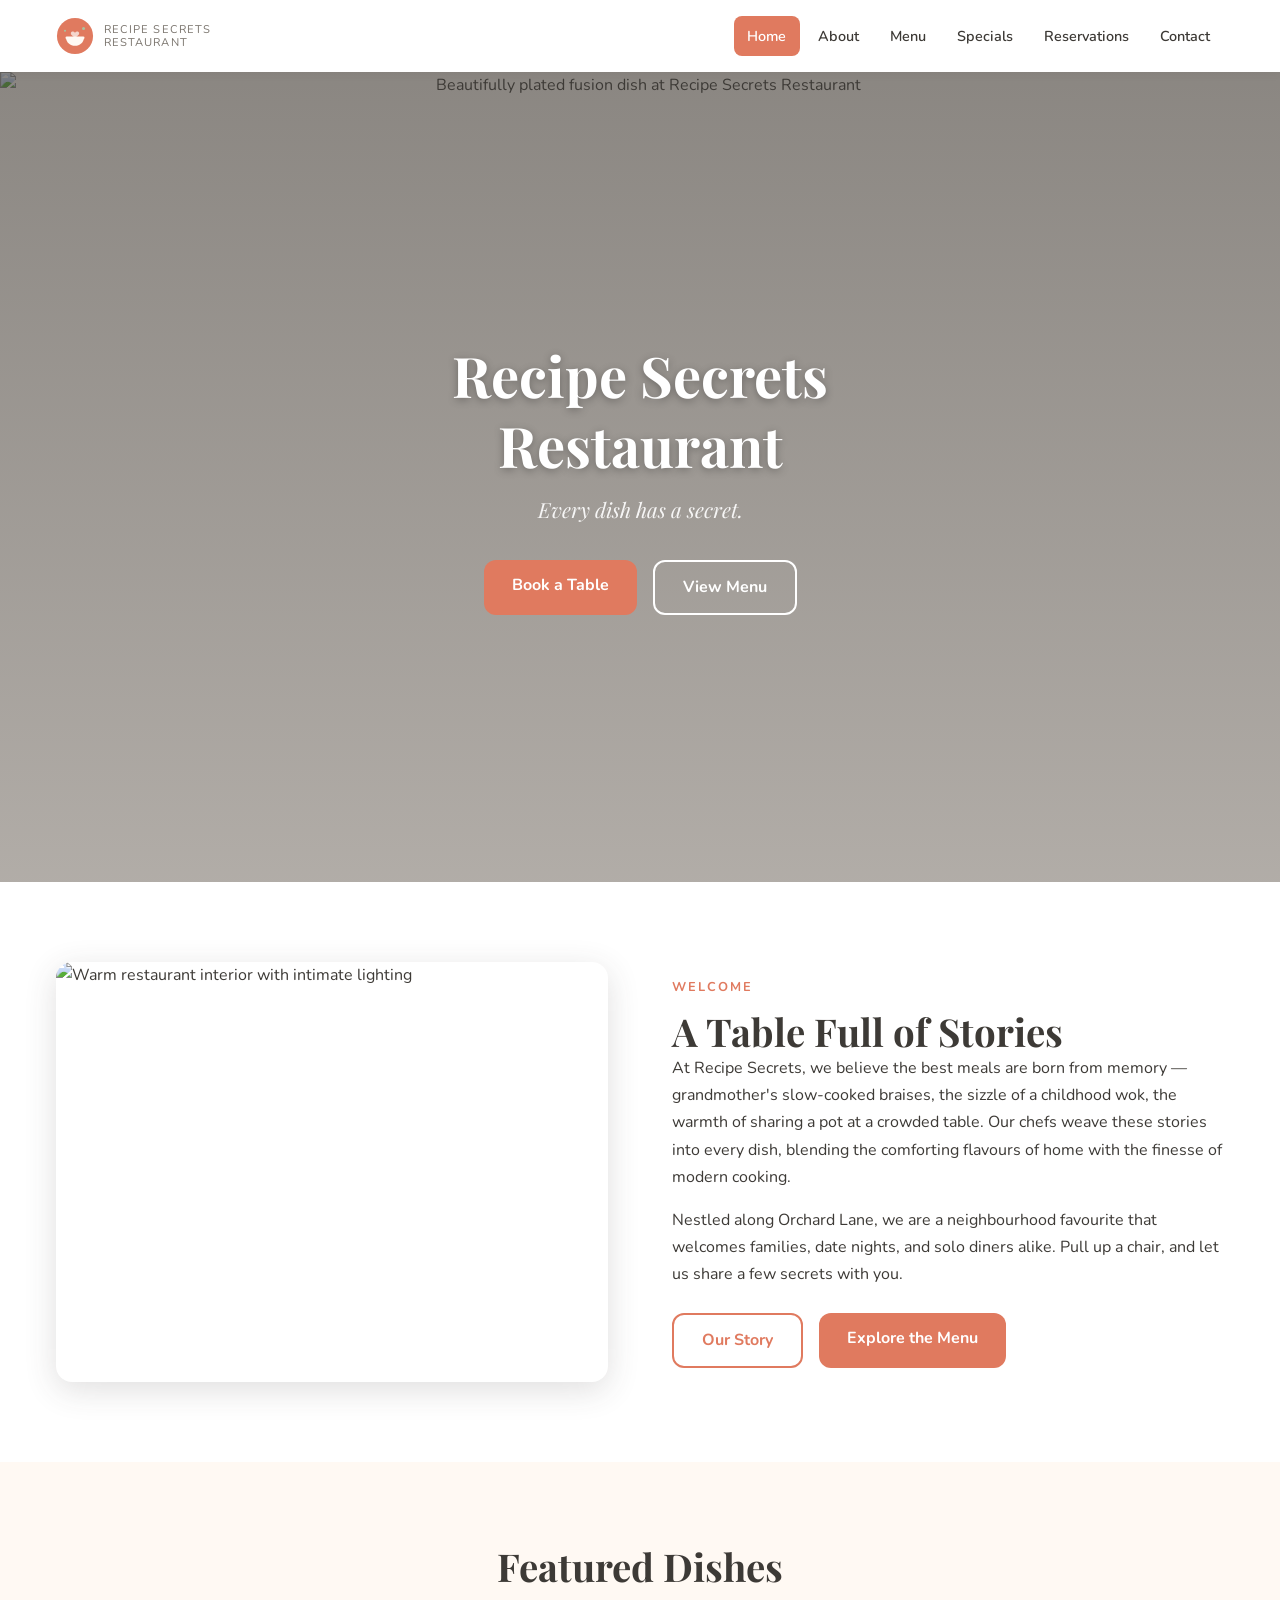
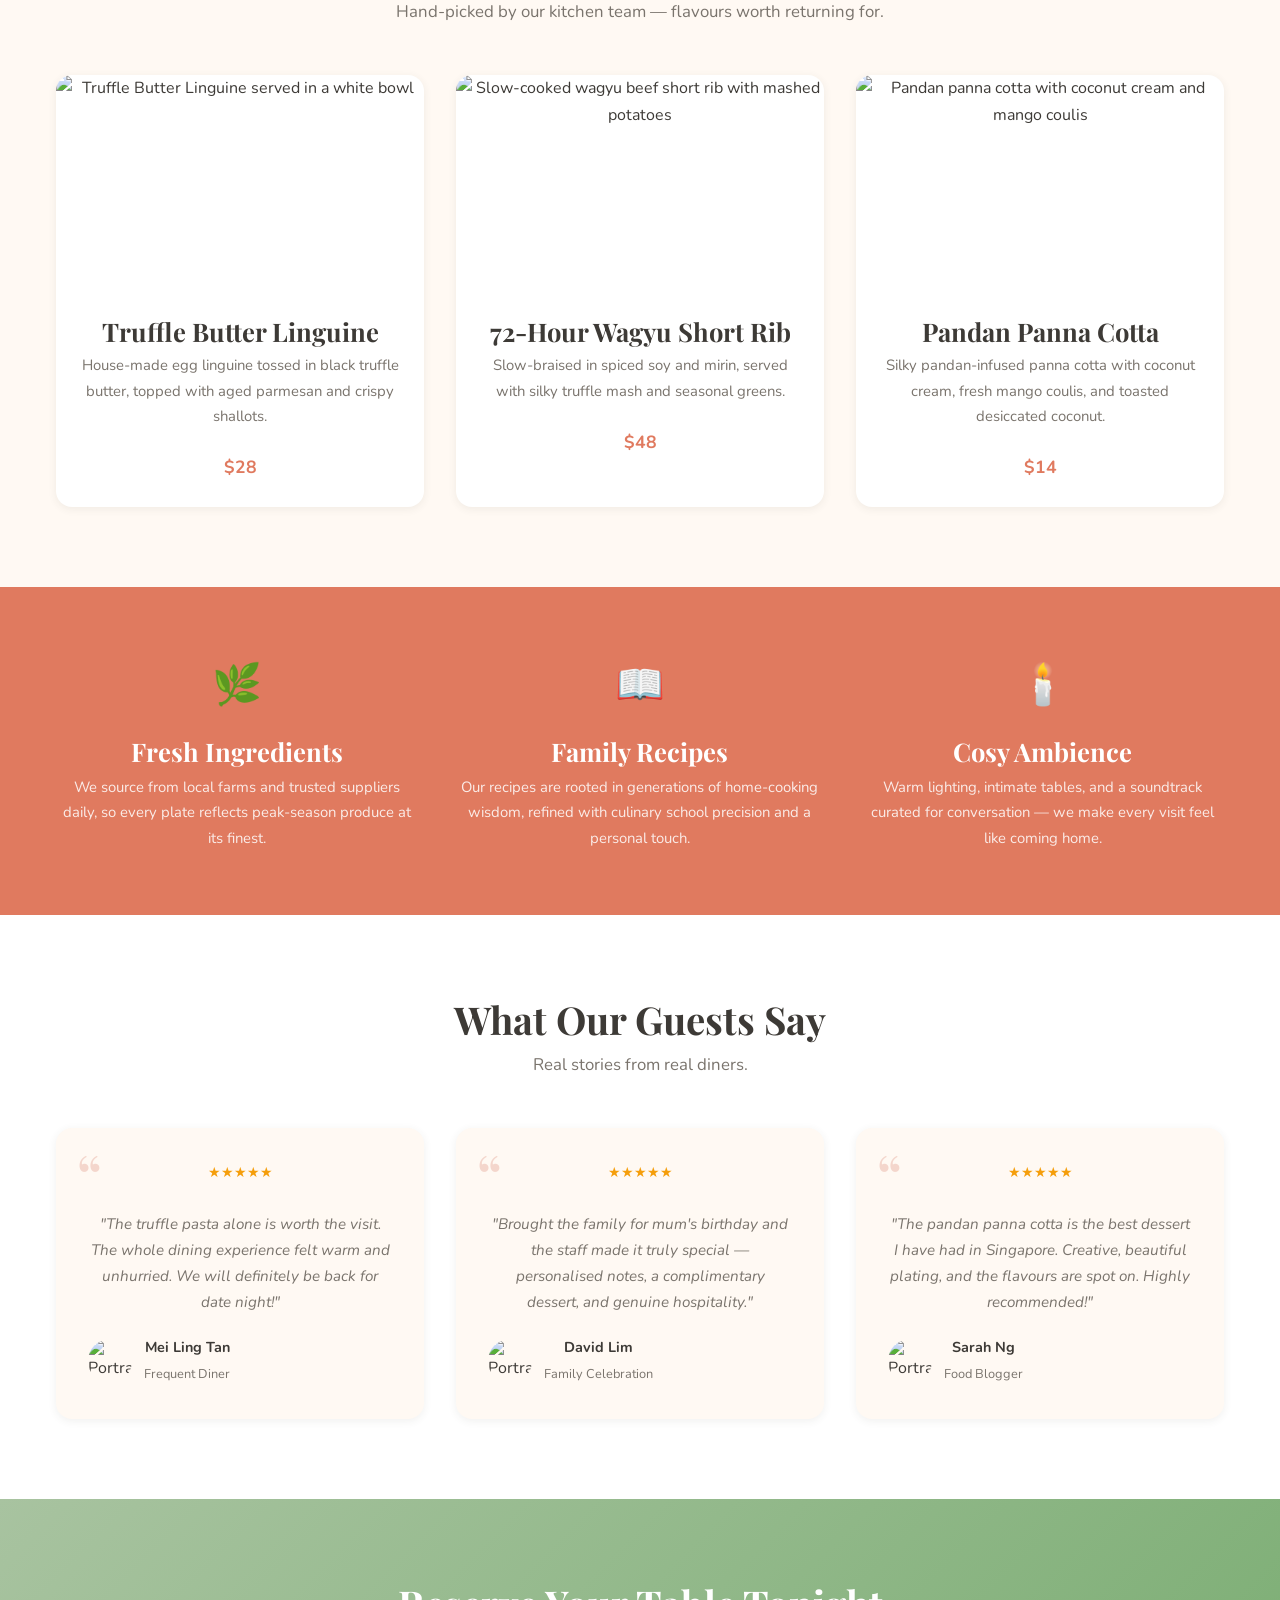
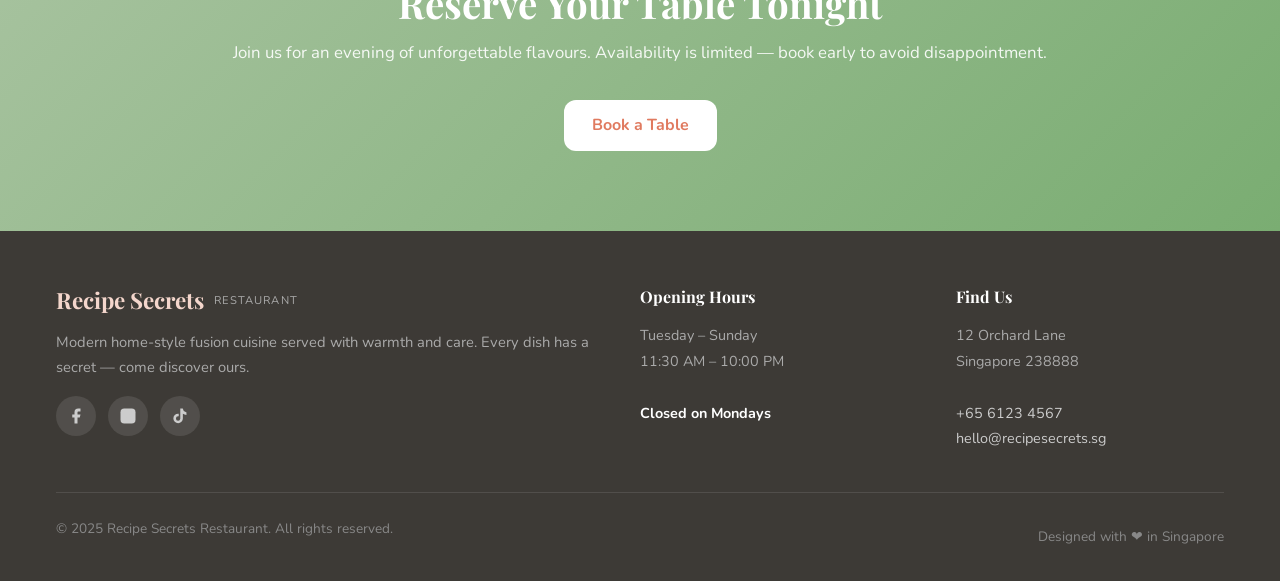
==== commit 1e9cb6a5: "Add custom favicon and header logo icon Replace emoji-based favicon with a branded SVG icon, and add" ====
--- a/index.html
+++ b/index.html
@@ -8,7 +8,7 @@
   <meta property="og:title" content="Recipe Secrets Restaurant" />
   <meta property="og:description" content="Modern home-style fusion cuisine in Singapore. Book a table today." />
   <meta property="og:type" content="restaurant" />
-  <link rel="icon" href="data:image/svg+xml,<svg xmlns='http://www.w3.org/2000/svg' viewBox='0 0 32 32'><text y='26' font-size='26'>🍽</text></svg>" />
+  <link rel="icon" type="image/svg+xml" href="images/icon.svg" />
   <link rel="stylesheet" href="css/styles.css" />
 </head>
 <body>
@@ -17,8 +17,9 @@
   <header class="site-header">
     <div class="header-inner">
       <a href="index.html" class="logo" aria-label="Recipe Secrets Restaurant – Home">
-        Recipe Secrets
-        <span>Restaurant</span>
+        <img class="logo-mark" src="images/logo-mark.svg" alt="" width="38" height="38" />
+        <span class="logo-text">Recipe Secrets
+        <span>Restaurant</span></span>
       </a>
       <button class="hamburger" aria-label="Toggle navigation" aria-expanded="false" aria-controls="main-nav">
         <span></span><span></span><span></span>
--- a/css/styles.css
+++ b/css/styles.css
@@ -205,12 +205,30 @@
 }
 
 .logo {
+  display: inline-flex;
+  align-items: center;
+  gap: 0.6rem;
   font-family: 'Playfair Display', serif;
   font-size: 1.4rem;
   font-weight: 700;
   color: var(--primary);
   text-decoration: none;
   line-height: 1.2;
+}
+
+.logo-mark {
+  width: 38px;
+  height: 38px;
+  flex-shrink: 0;
+  transition: transform var(--transition);
+}
+
+.logo:hover .logo-mark {
+  transform: rotate(-8deg) scale(1.05);
+}
+
+.logo-text {
+  display: inline-block;
 }
 
 .logo span {
